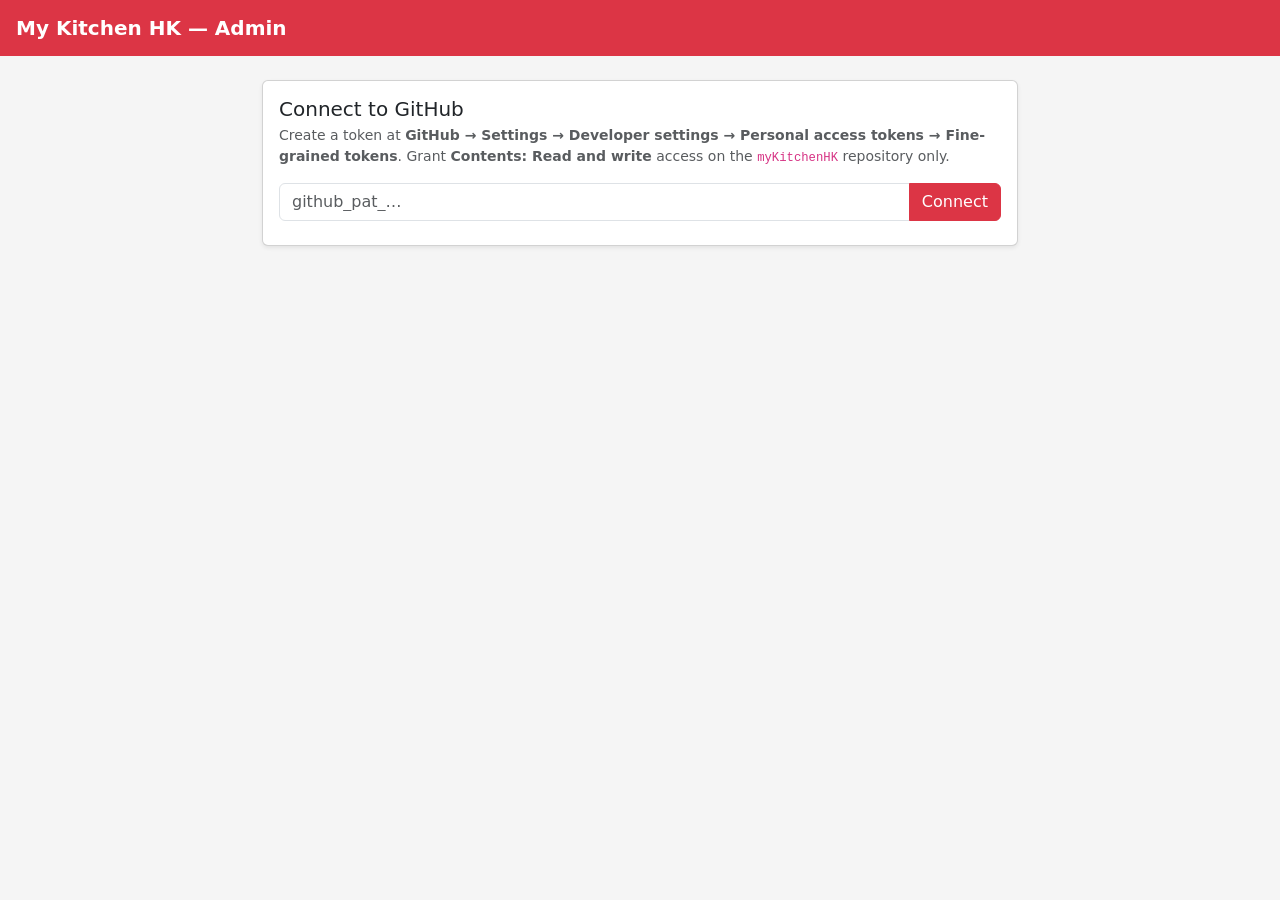
==== admin.html @ 9a6446fb "fixed up admin" ====
<!DOCTYPE html>
<html lang="en">
<head>
  <meta charset="UTF-8">
  <meta name="viewport" content="width=device-width, initial-scale=1">
  <meta name="robots" content="noindex, nofollow">
  <title>My Kitchen HK — Admin</title>
  <link href="https://cdn.jsdelivr.net/npm/bootstrap@5.3.2/dist/css/bootstrap.min.css" rel="stylesheet">
  <link href="https://cdn.jsdelivr.net/npm/bootstrap-icons@1.11.3/font/bootstrap-icons.css" rel="stylesheet">
  <style>
    body { background: #f5f5f5; padding-bottom: 72px; }
    .navbar-brand { font-weight: 700; }

    .item-card {
      background: white;
      border: 1px solid #dee2e6;
      border-radius: 8px;
      padding: 12px 16px;
      margin-bottom: 8px;
      display: flex;
      align-items: center;
      gap: 14px;
    }
    .item-thumb {
      width: 64px; height: 64px;
      object-fit: cover;
      border-radius: 6px;
      flex-shrink: 0;
    }
    .item-thumb-placeholder {
      width: 64px; height: 64px;
      border-radius: 6px;
      flex-shrink: 0;
      background: #e9ecef;
      display: flex;
      align-items: center;
      justify-content: center;
      color: #adb5bd;
      font-size: 22px;
    }
    .item-info { flex: 1; min-width: 0; }
    .item-info strong { display: block; white-space: nowrap; overflow: hidden; text-overflow: ellipsis; }
    .item-info .price-preview { font-size: .82rem; color: #495057; white-space: nowrap; overflow: hidden; text-overflow: ellipsis; }
    .item-info .ingredients-preview { font-size: .78rem; color: #868e96; }
    .move-col { display: flex; flex-direction: column; gap: 2px; }
    .move-col .btn { padding: 2px 7px; font-size: 12px; }
    .action-col { display: flex; gap: 6px; flex-shrink: 0; }

    /* Sticky bottom bar */
    .sticky-bar {
      position: fixed;
      bottom: 0; left: 0; right: 0;
      background: white;
      border-top: 1px solid #dee2e6;
      box-shadow: 0 -2px 12px rgba(0,0,0,.08);
      padding: 10px 20px;
      display: flex;
      align-items: center;
      justify-content: space-between;
      gap: 12px;
      z-index: 1040;
    }
    .sticky-bar #saveStatus { font-size: .85rem; flex: 1; text-align: right; }

    .nav-pills .nav-link.active { background-color: #dc3545; }
    .nav-pills .nav-link { color: #dc3545; }

    /* Image upload preview */
    #imagePreviewWrap { display: none; }
    #imagePreview { max-height: 120px; border-radius: 6px; border: 1px solid #dee2e6; }
    .upload-progress { font-size: .82rem; }
  </style>
</head>
<body>

<nav class="navbar navbar-dark bg-danger px-3">
  <span class="navbar-brand">My Kitchen HK &mdash; Admin</span>
  <button class="btn btn-outline-light btn-sm" id="logoutBtn" style="display:none">
    <i class="bi bi-box-arrow-right"></i> Logout
  </button>
</nav>

<div class="container py-4" style="max-width: 780px">

  <!-- Auth card -->
  <div id="authSection" class="card mb-4 shadow-sm">
    <div class="card-body">
      <h5 class="card-title mb-1">Connect to GitHub</h5>
      <p class="text-muted small mb-3">
        Create a token at <strong>GitHub &rarr; Settings &rarr; Developer settings &rarr; Personal access tokens &rarr; Fine-grained tokens</strong>.
        Grant <strong>Contents: Read and write</strong> access on the <code>myKitchenHK</code> repository only.
      </p>
      <div class="input-group">
        <input type="password" class="form-control" id="patInput" placeholder="github_pat_…" autocomplete="off">
        <button class="btn btn-danger" id="connectBtn">Connect</button>
      </div>
      <div id="authStatus" class="mt-2 small"></div>
    </div>
  </div>

  <!-- Editor -->
  <div id="editorSection" style="display:none">
    <ul class="nav nav-pills mb-3" id="tabPills"></ul>
    <div id="tabContent"></div>
  </div>

</div>

<!-- Sticky bottom bar (shown when connected) -->
<div class="sticky-bar" id="stickyBar" style="display:none">
  <button class="btn btn-outline-secondary" id="addItemBtn">
    <i class="bi bi-plus-circle"></i> Add Item
  </button>
  <div id="saveStatus"></div>
  <button class="btn btn-danger" id="saveBtn">
    <i class="bi bi-cloud-upload"></i> Save to GitHub
  </button>
</div>

<!-- Add / Edit modal -->
<div class="modal fade" id="itemModal" tabindex="-1" aria-labelledby="modalTitle" aria-hidden="true">
  <div class="modal-dialog modal-lg">
    <div class="modal-content">
      <div class="modal-header">
        <h5 class="modal-title" id="modalTitle">Add Item</h5>
        <button type="button" class="btn-close" data-bs-dismiss="modal"></button>
      </div>
      <div class="modal-body">
        <form id="itemForm" novalidate>

          <div class="row g-3">
            <div class="col-md-6">
              <label class="form-label fw-semibold">Category</label>
              <select class="form-select" id="itemCategory"></select>
            </div>
            <div class="col-md-6">
              <label class="form-label fw-semibold">Name <span class="text-danger">*</span></label>
              <input class="form-control" id="itemName" required>
            </div>
          </div>

          <div class="mt-3">
            <label class="form-label fw-semibold">Ingredients</label>
            <input class="form-control" id="itemIngredients" placeholder="gluten, chicken">
          </div>

          <div class="mt-3">
            <label class="form-label fw-semibold">Price</label>
            <textarea class="form-control font-monospace" id="itemPrice" rows="4"
              placeholder="$50.00&#10;$60.00 Beef/Buff&#10;$55.00 Chicken"></textarea>
            <div class="form-text">One price variant per line.</div>
          </div>

          <hr class="my-3">

          <!-- Image upload -->
          <div class="mt-3">
            <label class="form-label fw-semibold">Photo</label>
            <input type="file" class="form-control" id="itemImageFile" accept="image/*">
            <div class="form-text mb-2">Picking a file uploads it to the repo when you save. Max ~20 MB.</div>
            <div id="imagePreviewWrap" class="mb-2">
              <img id="imagePreview" src="" alt="Preview">
            </div>
            <div id="uploadStatus" class="upload-progress text-secondary"></div>
          </div>

          <div class="mt-3">
            <label class="form-label fw-semibold">Image path in repo</label>
            <input class="form-control font-monospace" id="itemImage" placeholder="assets/img/menu/filename.jpg">
            <div class="form-text">Auto-filled when you pick a file above. Edit to use an existing image.</div>
          </div>

          <div class="mt-3">
            <label class="form-label fw-semibold">WebP path <span class="text-muted fw-normal small">(optional)</span></label>
            <input class="form-control font-monospace" id="itemImageWebp" placeholder="assets/img/menu/filename.webp">
          </div>

          <div class="mt-3">
            <label class="form-label fw-semibold">Image alt text</label>
            <input class="form-control" id="itemAlt" placeholder="Describe the dish for accessibility">
          </div>

        </form>
      </div>
      <div class="modal-footer">
        <button class="btn btn-secondary" data-bs-dismiss="modal">Cancel</button>
        <button class="btn btn-danger" id="saveItemBtn">Save Item</button>
      </div>
    </div>
  </div>
</div>

<script src="https://cdn.jsdelivr.net/npm/bootstrap@5.3.2/dist/js/bootstrap.bundle.min.js"></script>
<script>
(function () {
  'use strict';

  const OWNER  = 'alexandurrr';
  const REPO   = 'myKitchenHK';
  const BRANCH = 'main';
  const FILE   = 'menu.json';
  const API    = `https://api.github.com/repos/${OWNER}/${REPO}/contents/${FILE}`;

  let pat      = localStorage.getItem('gh_pat') || '';
  let menuData = null;
  let fileSha  = null;
  let editing  = null;
  let activeTab = null;

  const itemModal = new bootstrap.Modal(document.getElementById('itemModal'));

  // ── Auth ─────────────────────────────────────────────────────────────────────

  document.getElementById('connectBtn').addEventListener('click', connect);
  document.getElementById('patInput').addEventListener('keydown', e => { if (e.key === 'Enter') connect(); });
  document.getElementById('logoutBtn').addEventListener('click', logout);

  async function connect() {
    const typed = document.getElementById('patInput').value.trim();
    if (typed) { pat = typed; localStorage.setItem('gh_pat', pat); }
    if (!pat) return setAuthStatus('Please enter a GitHub token.', 'danger');

    setAuthStatus('<i class="bi bi-arrow-repeat"></i> Connecting…', 'secondary');
    try {
      const result = await fetchMenuFromGitHub();
      menuData  = result.content;
      fileSha   = result.sha;
      activeTab = menuData.tabs[0]?.id || null;

      document.getElementById('authSection').style.display   = 'none';
      document.getElementById('editorSection').style.display = '';
      document.getElementById('stickyBar').style.display     = '';
      document.getElementById('logoutBtn').style.display     = '';
      renderEditor();
    } catch (err) {
      setAuthStatus('Error: ' + err.message, 'danger');
    }
  }

  function logout() {
    localStorage.removeItem('gh_pat');
    pat = ''; menuData = null; fileSha = null;
    document.getElementById('authSection').style.display   = '';
    document.getElementById('editorSection').style.display = 'none';
    document.getElementById('stickyBar').style.display     = 'none';
    document.getElementById('logoutBtn').style.display     = 'none';
    document.getElementById('patInput').value              = '';
    setAuthStatus('', '');
  }

  function setAuthStatus(html, type) {
    const el = document.getElementById('authStatus');
    el.innerHTML = html ? `<span class="text-${type}">${html}</span>` : '';
  }

  // ── GitHub API ───────────────────────────────────────────────────────────────

  async function githubFetch(path, opts = {}) {
    const res = await fetch(`https://api.github.com/repos/${OWNER}/${REPO}/contents/${path}`, {
      ...opts,
      headers: { 'Authorization': `Bearer ${pat}`, ...opts.headers }
    });
    return res;
  }

  async function fetchMenuFromGitHub() {
    const res = await githubFetch(FILE);
    if (!res.ok) {
      const body = await res.json().catch(() => ({}));
      throw new Error(body.message || res.statusText);
    }
    const file    = await res.json();
    const content = JSON.parse(atob(file.content.replace(/\n/g, '')));
    return { content, sha: file.sha };
  }

  function fileToBase64(file) {
    return new Promise((resolve, reject) => {
      const reader = new FileReader();
      reader.onload  = () => resolve(reader.result.split(',')[1]);
      reader.onerror = reject;
      reader.readAsDataURL(file);
    });
  }

  async function uploadImage(file, repoPath) {
    const base64 = await fileToBase64(file);

    // Get SHA if file already exists (needed for update)
    let sha = null;
    const check = await githubFetch(repoPath);
    if (check.ok) sha = (await check.json()).sha;

    const body = {
      message: `Upload image: ${repoPath.split('/').pop()}`,
      content: base64,
      branch:  BRANCH,
      ...(sha ? { sha } : {})
    };

    const res = await githubFetch(repoPath, {
      method:  'PUT',
      headers: { 'Content-Type': 'application/json' },
      body:    JSON.stringify(body)
    });

    if (!res.ok) {
      const err = await res.json().catch(() => ({}));
      throw new Error('Image upload failed: ' + (err.message || res.statusText));
    }
  }

  async function saveToGitHub() {
    const btn    = document.getElementById('saveBtn');
    const status = document.getElementById('saveStatus');
    btn.disabled = true;
    status.innerHTML = '<span class="text-secondary"><i class="bi bi-arrow-repeat"></i> Saving…</span>';

    try {
      const fresh = await fetchMenuFromGitHub();
      fileSha = fresh.sha;

      const json    = JSON.stringify(menuData, null, 2);
      const encoded = btoa(unescape(encodeURIComponent(json)));

      const res = await githubFetch(FILE, {
        method:  'PUT',
        headers: { 'Content-Type': 'application/json' },
        body: JSON.stringify({
          message: 'Update menu via admin panel',
          content: encoded,
          sha:     fileSha,
          branch:  BRANCH
        })
      });

      if (!res.ok) {
        const body = await res.json().catch(() => ({}));
        throw new Error(body.message || res.statusText);
      }

      const result = await res.json();
      fileSha = result.content.sha;
      status.innerHTML = '<span class="text-success"><i class="bi bi-check-circle"></i> Saved! Site updates in ~60 s.</span>';
    } catch (err) {
      status.innerHTML = `<span class="text-danger"><i class="bi bi-x-circle"></i> ${err.message}</span>`;
    } finally {
      btn.disabled = false;
    }
  }

  document.getElementById('saveBtn').addEventListener('click', saveToGitHub);

  // ── Editor ───────────────────────────────────────────────────────────────────

  function renderEditor() {
    renderPills();
    renderActiveTab();
  }

  function renderPills() {
    const pills = document.getElementById('tabPills');
    pills.innerHTML = menuData.tabs.map(tab => `
      <li class="nav-item">
        <button class="nav-link ${tab.id === activeTab ? 'active' : ''}" data-tab="${tab.id}">
          ${tab.label}
        </button>
      </li>`).join('');
    pills.querySelectorAll('button').forEach(btn =>
      btn.addEventListener('click', () => { activeTab = btn.dataset.tab; renderEditor(); })
    );
  }

  function renderActiveTab() {
    const tab     = menuData.tabs.find(t => t.id === activeTab);
    const content = document.getElementById('tabContent');
    if (!tab) { content.innerHTML = ''; return; }

    if (tab.items.length === 0) {
      content.innerHTML = '<div class="text-muted text-center py-5">No items yet — click <strong>Add Item</strong> to get started.</div>';
      return;
    }

    content.innerHTML = tab.items.map((item, i) => `
      <div class="item-card">
        ${item.image
          ? `<img src="${item.image}" class="item-thumb" alt="${escHtml(item.alt || '')}" onerror="this.style.display='none'">`
          : `<div class="item-thumb-placeholder"><i class="bi bi-image"></i></div>`}
        <div class="item-info">
          <strong>${escHtml(item.name)}</strong>
          <div class="ingredients-preview">${escHtml(item.ingredients || '—')}</div>
          <div class="price-preview">${escHtml((item.price || '').split('\n').join(' · '))}</div>
        </div>
        <div class="move-col">
          <button class="btn btn-outline-secondary btn-sm move-up" data-tab="${tab.id}" data-i="${i}" ${i === 0 ? 'disabled' : ''} title="Move up">↑</button>
          <button class="btn btn-outline-secondary btn-sm move-dn" data-tab="${tab.id}" data-i="${i}" ${i === tab.items.length - 1 ? 'disabled' : ''} title="Move down">↓</button>
        </div>
        <div class="action-col">
          <button class="btn btn-sm btn-outline-primary edit-btn" data-tab="${tab.id}" data-i="${i}">Edit</button>
          <button class="btn btn-sm btn-outline-danger del-btn"  data-tab="${tab.id}" data-i="${i}">Delete</button>
        </div>
      </div>`).join('');

    content.querySelectorAll('.edit-btn').forEach(b => b.addEventListener('click', () => openEdit(b.dataset.tab, +b.dataset.i)));
    content.querySelectorAll('.del-btn').forEach(b  => b.addEventListener('click', () => deleteItem(b.dataset.tab, +b.dataset.i)));
    content.querySelectorAll('.move-up').forEach(b  => b.addEventListener('click', () => moveItem(b.dataset.tab, +b.dataset.i, -1)));
    content.querySelectorAll('.move-dn').forEach(b  => b.addEventListener('click', () => moveItem(b.dataset.tab, +b.dataset.i, +1)));
  }

  function escHtml(str) {
    return String(str).replace(/&/g,'&amp;').replace(/</g,'&lt;').replace(/>/g,'&gt;').replace(/"/g,'&quot;');
  }

  // ── Modal ────────────────────────────────────────────────────────────────────

  function resetModal() {
    document.getElementById('itemForm').reset();
    document.getElementById('imagePreviewWrap').style.display = 'none';
    document.getElementById('imagePreview').src               = '';
    document.getElementById('uploadStatus').textContent       = '';
    document.getElementById('saveItemBtn').disabled           = false;
    document.getElementById('saveItemBtn').textContent        = 'Save Item';
  }

  function populateCategorySelect(selectedTabId) {
    document.getElementById('itemCategory').innerHTML =
      menuData.tabs.map(t => `<option value="${t.id}" ${t.id === selectedTabId ? 'selected' : ''}>${t.label}</option>`).join('');
  }

  // Image file picker → preview + auto-fill path
  document.getElementById('itemImageFile').addEventListener('change', function () {
    const file = this.files[0];
    if (!file) return;

    const reader = new FileReader();
    reader.onload = e => {
      document.getElementById('imagePreview').src               = e.target.result;
      document.getElementById('imagePreviewWrap').style.display = '';
    };
    reader.readAsDataURL(file);

    const slug = file.name.replace(/\s+/g, '_').toLowerCase();
    document.getElementById('itemImage').value = `assets/img/menu/${slug}`;
  });

  document.getElementById('addItemBtn').addEventListener('click', () => {
    editing = null;
    document.getElementById('modalTitle').textContent = 'Add Menu Item';
    resetModal();
    populateCategorySelect(activeTab);
    itemModal.show();
  });

  function openEdit(tabId, index) {
    editing = { tabId, index };
    const item = menuData.tabs.find(t => t.id === tabId).items[index];
    document.getElementById('modalTitle').textContent = 'Edit Menu Item';
    resetModal();
    populateCategorySelect(tabId);
    document.getElementById('itemName').value        = item.name        || '';
    document.getElementById('itemIngredients').value = item.ingredients || '';
    document.getElementById('itemPrice').value       = item.price       || '';
    document.getElementById('itemImage').value       = item.image       || '';
    document.getElementById('itemImageWebp').value   = item.imageWebp   || '';
    document.getElementById('itemAlt').value         = item.alt         || '';
    if (item.image) {
      document.getElementById('imagePreview').src               = item.image;
      document.getElementById('imagePreviewWrap').style.display = '';
    }
    itemModal.show();
  }

  document.getElementById('saveItemBtn').addEventListener('click', async () => {
    const name = document.getElementById('itemName').value.trim();
    if (!name) { document.getElementById('itemName').focus(); return; }

    const saveItemBtn  = document.getElementById('saveItemBtn');
    const uploadStatus = document.getElementById('uploadStatus');
    const fileInput    = document.getElementById('itemImageFile');
    const imagePath    = document.getElementById('itemImage').value.trim();

    saveItemBtn.disabled = true;

    try {
      // Upload image first if one was selected
      if (fileInput.files[0] && imagePath) {
        uploadStatus.innerHTML = '<i class="bi bi-arrow-repeat"></i> Uploading image…';
        saveItemBtn.textContent = 'Uploading…';
        await uploadImage(fileInput.files[0], imagePath);
        uploadStatus.innerHTML = '<span class="text-success"><i class="bi bi-check"></i> Image uploaded</span>';
      }

      const targetTabId = document.getElementById('itemCategory').value;
      const item = {
        name,
        ingredients: document.getElementById('itemIngredients').value.trim(),
        price:       document.getElementById('itemPrice').value.trim(),
        image:       imagePath,
        imageWebp:   document.getElementById('itemImageWebp').value.trim() || null,
        alt:         document.getElementById('itemAlt').value.trim()
      };

      if (editing) {
        const srcTab = menuData.tabs.find(t => t.id === editing.tabId);
        if (editing.tabId !== targetTabId) {
          srcTab.items.splice(editing.index, 1);
          menuData.tabs.find(t => t.id === targetTabId).items.push(item);
          activeTab = targetTabId;
        } else {
          srcTab.items[editing.index] = item;
        }
      } else {
        menuData.tabs.find(t => t.id === targetTabId).items.push(item);
        activeTab = targetTabId;
      }

      itemModal.hide();
      document.getElementById('saveStatus').innerHTML = '';
      renderEditor();
    } catch (err) {
      uploadStatus.innerHTML = `<span class="text-danger"><i class="bi bi-x-circle"></i> ${err.message}</span>`;
    } finally {
      saveItemBtn.disabled    = false;
      saveItemBtn.textContent = 'Save Item';
    }
  });

  // ── Item actions ─────────────────────────────────────────────────────────────

  function deleteItem(tabId, index) {
    const tab  = menuData.tabs.find(t => t.id === tabId);
    const name = tab.items[index]?.name || 'this item';
    if (!confirm(`Delete "${name}"?`)) return;
    tab.items.splice(index, 1);
    document.getElementById('saveStatus').innerHTML = '';
    renderEditor();
  }

  function moveItem(tabId, index, dir) {
    const items = menuData.tabs.find(t => t.id === tabId).items;
    const dest  = index + dir;
    if (dest < 0 || dest >= items.length) return;
    [items[index], items[dest]] = [items[dest], items[index]];
    renderEditor();
  }

  // ── Auto-connect ─────────────────────────────────────────────────────────────

  if (pat) {
    document.getElementById('patInput').value = pat;
    connect();
  }

})();
</script>
</body>
</html>
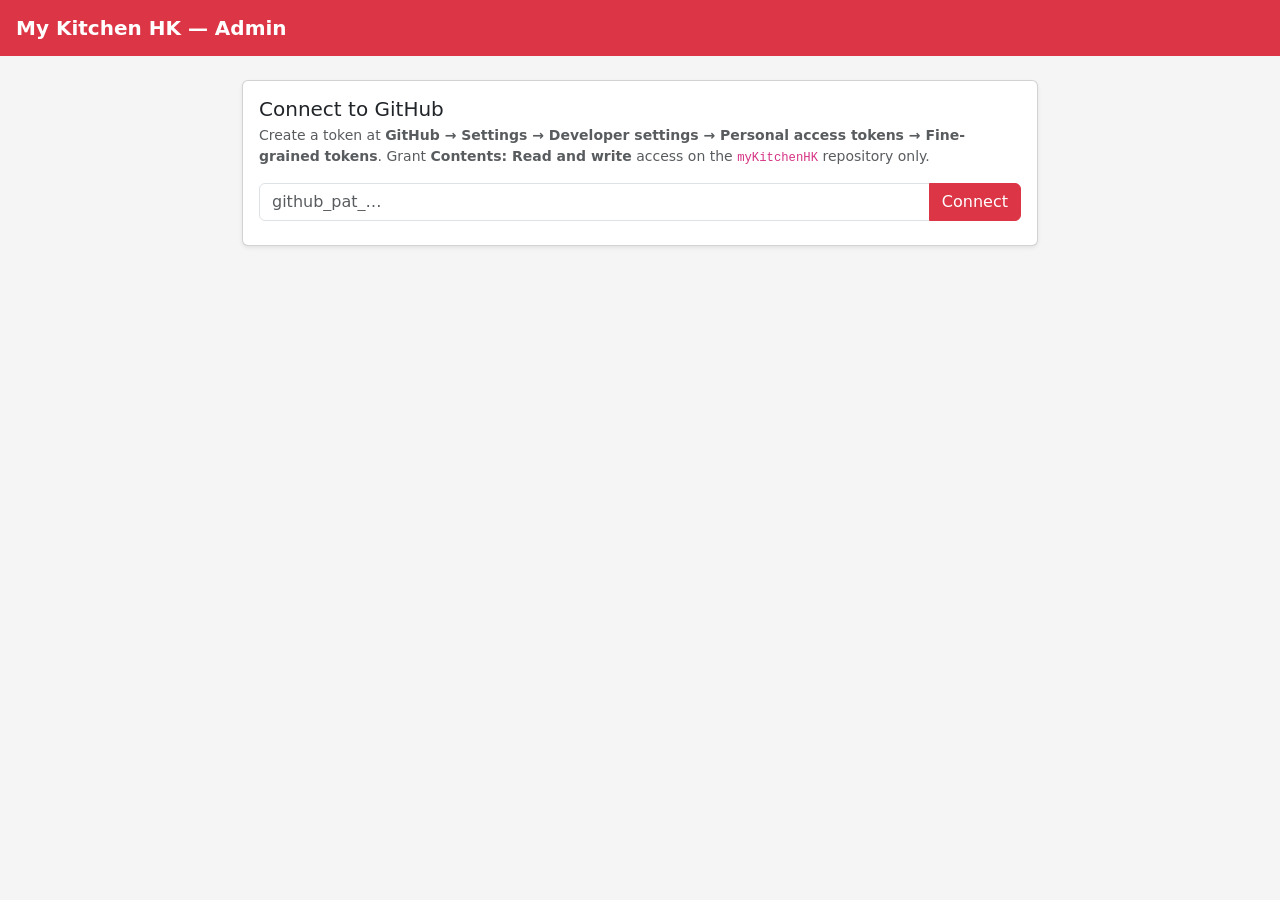
==== commit b26de32a: "added gallary in admin" ====
--- a/admin.html
+++ b/admin.html
@@ -11,32 +11,20 @@
     body { background: #f5f5f5; padding-bottom: 72px; }
     .navbar-brand { font-weight: 700; }
 
+    /* Menu item cards */
     .item-card {
-      background: white;
-      border: 1px solid #dee2e6;
-      border-radius: 8px;
-      padding: 12px 16px;
-      margin-bottom: 8px;
-      display: flex;
-      align-items: center;
-      gap: 14px;
+      background: white; border: 1px solid #dee2e6; border-radius: 8px;
+      padding: 12px 16px; margin-bottom: 8px;
+      display: flex; align-items: center; gap: 14px;
     }
     .item-thumb {
-      width: 64px; height: 64px;
-      object-fit: cover;
-      border-radius: 6px;
-      flex-shrink: 0;
+      width: 64px; height: 64px; object-fit: cover;
+      border-radius: 6px; flex-shrink: 0;
     }
     .item-thumb-placeholder {
-      width: 64px; height: 64px;
-      border-radius: 6px;
-      flex-shrink: 0;
-      background: #e9ecef;
-      display: flex;
-      align-items: center;
-      justify-content: center;
-      color: #adb5bd;
-      font-size: 22px;
+      width: 64px; height: 64px; border-radius: 6px; flex-shrink: 0;
+      background: #e9ecef; display: flex; align-items: center;
+      justify-content: center; color: #adb5bd; font-size: 22px;
     }
     .item-info { flex: 1; min-width: 0; }
     .item-info strong { display: block; white-space: nowrap; overflow: hidden; text-overflow: ellipsis; }
@@ -46,18 +34,29 @@
     .move-col .btn { padding: 2px 7px; font-size: 12px; }
     .action-col { display: flex; gap: 6px; flex-shrink: 0; }
 
+    /* Gallery grid */
+    .gallery-grid { display: grid; grid-template-columns: repeat(auto-fill, minmax(140px, 1fr)); gap: 10px; }
+    .gallery-card {
+      background: white; border: 1px solid #dee2e6; border-radius: 8px;
+      overflow: hidden; position: relative;
+    }
+    .gallery-card img { width: 100%; height: 110px; object-fit: cover; display: block; }
+    .gallery-card .gc-alt { font-size: .72rem; color: #555; padding: 4px 6px; white-space: nowrap; overflow: hidden; text-overflow: ellipsis; }
+    .gallery-card .gc-actions {
+      position: absolute; top: 4px; right: 4px;
+      display: flex; gap: 3px;
+    }
+    .gallery-card .gc-actions .btn { padding: 2px 6px; font-size: 11px; line-height: 1.4; }
+    .gallery-card .gc-move { display: flex; justify-content: space-between; padding: 2px 4px; border-top: 1px solid #f0f0f0; }
+    .gallery-card .gc-move .btn { padding: 1px 8px; font-size: 12px; }
+
     /* Sticky bottom bar */
     .sticky-bar {
-      position: fixed;
-      bottom: 0; left: 0; right: 0;
-      background: white;
-      border-top: 1px solid #dee2e6;
+      position: fixed; bottom: 0; left: 0; right: 0;
+      background: white; border-top: 1px solid #dee2e6;
       box-shadow: 0 -2px 12px rgba(0,0,0,.08);
       padding: 10px 20px;
-      display: flex;
-      align-items: center;
-      justify-content: space-between;
-      gap: 12px;
+      display: flex; align-items: center; justify-content: space-between; gap: 12px;
       z-index: 1040;
     }
     .sticky-bar #saveStatus { font-size: .85rem; flex: 1; text-align: right; }
@@ -65,7 +64,6 @@
     .nav-pills .nav-link.active { background-color: #dc3545; }
     .nav-pills .nav-link { color: #dc3545; }
 
-    /* Image upload preview */
     #imagePreviewWrap { display: none; }
     #imagePreview { max-height: 120px; border-radius: 6px; border: 1px solid #dee2e6; }
     .upload-progress { font-size: .82rem; }
@@ -80,9 +78,9 @@
   </button>
 </nav>
 
-<div class="container py-4" style="max-width: 780px">
-
-  <!-- Auth card -->
+<div class="container py-4" style="max-width: 820px">
+
+  <!-- Auth -->
   <div id="authSection" class="card mb-4 shadow-sm">
     <div class="card-body">
       <h5 class="card-title mb-1">Connect to GitHub</h5>
@@ -98,15 +96,49 @@
     </div>
   </div>
 
-  <!-- Editor -->
+  <!-- Announcement -->
+  <div id="announcementSection" class="card mb-4 shadow-sm border-0" style="display:none">
+    <div class="card-body">
+      <label class="form-label fw-semibold mb-1">
+        <i class="bi bi-megaphone text-danger"></i> Announcement Banner
+      </label>
+      <div class="input-group">
+        <input class="form-control" id="announcementInput"
+          placeholder="e.g. Closed this Sunday 8 June. Back Monday!">
+        <button class="btn btn-outline-secondary" id="announcementToggle" type="button" style="min-width:90px"></button>
+      </div>
+      <div class="form-text">Type a message, click <strong>Show</strong> to publish it on the site. Saves with <strong>Save to GitHub</strong>.</div>
+    </div>
+  </div>
+
+  <!-- Menu editor -->
   <div id="editorSection" style="display:none">
     <ul class="nav nav-pills mb-3" id="tabPills"></ul>
     <div id="tabContent"></div>
   </div>
 
+  <!-- Gallery editor -->
+  <div id="gallerySection" class="mt-4" style="display:none">
+    <div class="d-flex justify-content-between align-items-center mb-3">
+      <h5 class="mb-0"><i class="bi bi-images text-danger"></i> Gallery</h5>
+      <div class="d-flex gap-2 align-items-center">
+        <div id="gallerySaveStatus" class="small"></div>
+        <label class="btn btn-outline-secondary mb-0" id="uploadLabel">
+          <i class="bi bi-upload"></i> Upload Photos
+          <input type="file" id="galleryUpload" accept="image/*" multiple style="display:none">
+        </label>
+        <button class="btn btn-danger" id="saveGalleryBtn">
+          <i class="bi bi-cloud-upload"></i> Save Gallery
+        </button>
+      </div>
+    </div>
+    <div id="uploadingStatus" class="small text-secondary mb-2"></div>
+    <div class="gallery-grid" id="galleryGrid"></div>
+  </div>
+
 </div>
 
-<!-- Sticky bottom bar (shown when connected) -->
+<!-- Sticky bottom bar (menu save) -->
 <div class="sticky-bar" id="stickyBar" style="display:none">
   <button class="btn btn-outline-secondary" id="addItemBtn">
     <i class="bi bi-plus-circle"></i> Add Item
@@ -127,7 +159,6 @@
       </div>
       <div class="modal-body">
         <form id="itemForm" novalidate>
-
           <div class="row g-3">
             <div class="col-md-6">
               <label class="form-label fw-semibold">Category</label>
@@ -138,53 +169,61 @@
               <input class="form-control" id="itemName" required>
             </div>
           </div>
-
           <div class="mt-3">
             <label class="form-label fw-semibold">Ingredients</label>
             <input class="form-control" id="itemIngredients" placeholder="gluten, chicken">
           </div>
-
           <div class="mt-3">
             <label class="form-label fw-semibold">Price</label>
             <textarea class="form-control font-monospace" id="itemPrice" rows="4"
               placeholder="$50.00&#10;$60.00 Beef/Buff&#10;$55.00 Chicken"></textarea>
             <div class="form-text">One price variant per line.</div>
           </div>
-
           <hr class="my-3">
-
-          <!-- Image upload -->
           <div class="mt-3">
             <label class="form-label fw-semibold">Photo</label>
             <input type="file" class="form-control" id="itemImageFile" accept="image/*">
-            <div class="form-text mb-2">Picking a file uploads it to the repo when you save. Max ~20 MB.</div>
-            <div id="imagePreviewWrap" class="mb-2">
-              <img id="imagePreview" src="" alt="Preview">
-            </div>
+            <div class="form-text mb-2">Picks a file and uploads it when you save. Max ~20 MB.</div>
+            <div id="imagePreviewWrap" class="mb-2"><img id="imagePreview" src="" alt="Preview"></div>
             <div id="uploadStatus" class="upload-progress text-secondary"></div>
           </div>
-
           <div class="mt-3">
             <label class="form-label fw-semibold">Image path in repo</label>
             <input class="form-control font-monospace" id="itemImage" placeholder="assets/img/menu/filename.jpg">
-            <div class="form-text">Auto-filled when you pick a file above. Edit to use an existing image.</div>
+            <div class="form-text">Auto-filled when you pick a file. Edit to use an existing image.</div>
           </div>
-
           <div class="mt-3">
             <label class="form-label fw-semibold">WebP path <span class="text-muted fw-normal small">(optional)</span></label>
             <input class="form-control font-monospace" id="itemImageWebp" placeholder="assets/img/menu/filename.webp">
           </div>
-
           <div class="mt-3">
             <label class="form-label fw-semibold">Image alt text</label>
             <input class="form-control" id="itemAlt" placeholder="Describe the dish for accessibility">
           </div>
-
         </form>
       </div>
       <div class="modal-footer">
         <button class="btn btn-secondary" data-bs-dismiss="modal">Cancel</button>
         <button class="btn btn-danger" id="saveItemBtn">Save Item</button>
+      </div>
+    </div>
+  </div>
+</div>
+
+<!-- Gallery alt text modal -->
+<div class="modal fade" id="altModal" tabindex="-1" aria-hidden="true">
+  <div class="modal-dialog modal-sm">
+    <div class="modal-content">
+      <div class="modal-header py-2">
+        <h6 class="modal-title mb-0">Edit alt text</h6>
+        <button type="button" class="btn-close" data-bs-dismiss="modal"></button>
+      </div>
+      <div class="modal-body py-2">
+        <input class="form-control" id="altInput" placeholder="Describe the photo">
+      </div>
+      <div class="modal-footer py-2">
+        <button class="btn btn-sm btn-secondary" data-bs-dismiss="modal">Cancel</button>
+        <button class="btn btn-sm btn-danger" id="saveAltBtn">Save</button>
       </div>
     </div>
   </div>
@@ -198,80 +237,52 @@
   const OWNER  = 'alexandurrr';
   const REPO   = 'myKitchenHK';
   const BRANCH = 'main';
-  const FILE   = 'menu.json';
-  const API    = `https://api.github.com/repos/${OWNER}/${REPO}/contents/${FILE}`;
-
-  let pat      = localStorage.getItem('gh_pat') || '';
-  let menuData = null;
-  let fileSha  = null;
-  let editing  = null;
-  let activeTab = null;
+
+  let pat           = localStorage.getItem('gh_pat') || '';
+  let menuData      = null;
+  let menuSha       = null;
+  let galleryData   = null;
+  let gallerySha    = null;
+  let editing       = null;
+  let activeTab     = null;
+  let editingAltIdx = null;
 
   const itemModal = new bootstrap.Modal(document.getElementById('itemModal'));
-
-  // ── Auth ─────────────────────────────────────────────────────────────────────
-
-  document.getElementById('connectBtn').addEventListener('click', connect);
-  document.getElementById('patInput').addEventListener('keydown', e => { if (e.key === 'Enter') connect(); });
-  document.getElementById('logoutBtn').addEventListener('click', logout);
-
-  async function connect() {
-    const typed = document.getElementById('patInput').value.trim();
-    if (typed) { pat = typed; localStorage.setItem('gh_pat', pat); }
-    if (!pat) return setAuthStatus('Please enter a GitHub token.', 'danger');
-
-    setAuthStatus('<i class="bi bi-arrow-repeat"></i> Connecting…', 'secondary');
-    try {
-      const result = await fetchMenuFromGitHub();
-      menuData  = result.content;
-      fileSha   = result.sha;
-      activeTab = menuData.tabs[0]?.id || null;
-
-      document.getElementById('authSection').style.display   = 'none';
-      document.getElementById('editorSection').style.display = '';
-      document.getElementById('stickyBar').style.display     = '';
-      document.getElementById('logoutBtn').style.display     = '';
-      renderEditor();
-    } catch (err) {
-      setAuthStatus('Error: ' + err.message, 'danger');
-    }
-  }
-
-  function logout() {
-    localStorage.removeItem('gh_pat');
-    pat = ''; menuData = null; fileSha = null;
-    document.getElementById('authSection').style.display   = '';
-    document.getElementById('editorSection').style.display = 'none';
-    document.getElementById('stickyBar').style.display     = 'none';
-    document.getElementById('logoutBtn').style.display     = 'none';
-    document.getElementById('patInput').value              = '';
-    setAuthStatus('', '');
-  }
-
-  function setAuthStatus(html, type) {
-    const el = document.getElementById('authStatus');
-    el.innerHTML = html ? `<span class="text-${type}">${html}</span>` : '';
-  }
-
-  // ── GitHub API ───────────────────────────────────────────────────────────────
-
-  async function githubFetch(path, opts = {}) {
-    const res = await fetch(`https://api.github.com/repos/${OWNER}/${REPO}/contents/${path}`, {
+  const altModal  = new bootstrap.Modal(document.getElementById('altModal'));
+
+  // ── GitHub helpers ───────────────────────────────────────────────────────────
+
+  async function ghFetch(path, opts = {}) {
+    return fetch(`https://api.github.com/repos/${OWNER}/${REPO}/contents/${path}`, {
       ...opts,
       headers: { 'Authorization': `Bearer ${pat}`, ...opts.headers }
     });
-    return res;
-  }
-
-  async function fetchMenuFromGitHub() {
-    const res = await githubFetch(FILE);
+  }
+
+  async function loadFile(path) {
+    const res = await ghFetch(path);
     if (!res.ok) {
-      const body = await res.json().catch(() => ({}));
-      throw new Error(body.message || res.statusText);
+      const b = await res.json().catch(() => ({}));
+      throw new Error(b.message || res.statusText);
     }
     const file    = await res.json();
     const content = JSON.parse(atob(file.content.replace(/\n/g, '')));
     return { content, sha: file.sha };
+  }
+
+  async function saveFile(path, sha, content, message) {
+    const json    = JSON.stringify(content, null, 2);
+    const encoded = btoa(unescape(encodeURIComponent(json)));
+    const res = await ghFetch(path, {
+      method:  'PUT',
+      headers: { 'Content-Type': 'application/json' },
+      body: JSON.stringify({ message, content: encoded, sha, branch: BRANCH })
+    });
+    if (!res.ok) {
+      const b = await res.json().catch(() => ({}));
+      throw new Error(b.message || res.statusText);
+    }
+    return (await res.json()).content.sha;
   }
 
   function fileToBase64(file) {
@@ -285,86 +296,140 @@
 
   async function uploadImage(file, repoPath) {
     const base64 = await fileToBase64(file);
-
-    // Get SHA if file already exists (needed for update)
     let sha = null;
-    const check = await githubFetch(repoPath);
+    const check = await ghFetch(repoPath);
     if (check.ok) sha = (await check.json()).sha;
-
-    const body = {
-      message: `Upload image: ${repoPath.split('/').pop()}`,
-      content: base64,
-      branch:  BRANCH,
-      ...(sha ? { sha } : {})
-    };
-
-    const res = await githubFetch(repoPath, {
-      method:  'PUT',
-      headers: { 'Content-Type': 'application/json' },
-      body:    JSON.stringify(body)
+    const body = { message: `Upload: ${repoPath.split('/').pop()}`, content: base64, branch: BRANCH, ...(sha ? { sha } : {}) };
+    const res = await ghFetch(repoPath, {
+      method: 'PUT', headers: { 'Content-Type': 'application/json' }, body: JSON.stringify(body)
     });
-
     if (!res.ok) {
-      const err = await res.json().catch(() => ({}));
-      throw new Error('Image upload failed: ' + (err.message || res.statusText));
-    }
-  }
-
-  async function saveToGitHub() {
+      const b = await res.json().catch(() => ({}));
+      throw new Error('Upload failed: ' + (b.message || res.statusText));
+    }
+  }
+
+  // ── Auth ─────────────────────────────────────────────────────────────────────
+
+  document.getElementById('connectBtn').addEventListener('click', connect);
+  document.getElementById('patInput').addEventListener('keydown', e => { if (e.key === 'Enter') connect(); });
+  document.getElementById('logoutBtn').addEventListener('click', logout);
+
+  async function connect() {
+    const typed = document.getElementById('patInput').value.trim();
+    if (typed) { pat = typed; localStorage.setItem('gh_pat', pat); }
+    if (!pat) return setAuthStatus('Please enter a GitHub token.', 'danger');
+
+    setAuthStatus('<i class="bi bi-arrow-repeat"></i> Connecting…', 'secondary');
+    try {
+      const [menuResult, galleryResult] = await Promise.all([
+        loadFile('menu.json'),
+        loadFile('gallery.json')
+      ]);
+      menuData    = menuResult.content;
+      menuSha     = menuResult.sha;
+      galleryData = galleryResult.content;
+      gallerySha  = galleryResult.sha;
+      activeTab   = menuData.tabs[0]?.id || null;
+
+      document.getElementById('authSection').style.display        = 'none';
+      document.getElementById('announcementSection').style.display = '';
+      document.getElementById('editorSection').style.display      = '';
+      document.getElementById('gallerySection').style.display     = '';
+      document.getElementById('stickyBar').style.display          = '';
+      document.getElementById('logoutBtn').style.display          = '';
+      renderEditor();
+      renderGallery();
+    } catch (err) {
+      setAuthStatus('Error: ' + err.message, 'danger');
+    }
+  }
+
+  function logout() {
+    localStorage.removeItem('gh_pat');
+    pat = ''; menuData = null; menuSha = null; galleryData = null; gallerySha = null;
+    ['authSection'].forEach(id => document.getElementById(id).style.display = '');
+    ['announcementSection','editorSection','gallerySection','stickyBar'].forEach(id =>
+      document.getElementById(id).style.display = 'none');
+    document.getElementById('logoutBtn').style.display = 'none';
+    document.getElementById('patInput').value = '';
+    setAuthStatus('', '');
+  }
+
+  function setAuthStatus(html, type) {
+    const el = document.getElementById('authStatus');
+    el.innerHTML = html ? `<span class="text-${type}">${html}</span>` : '';
+  }
+
+  // ── Save menu ────────────────────────────────────────────────────────────────
+
+  document.getElementById('saveBtn').addEventListener('click', async () => {
     const btn    = document.getElementById('saveBtn');
     const status = document.getElementById('saveStatus');
     btn.disabled = true;
     status.innerHTML = '<span class="text-secondary"><i class="bi bi-arrow-repeat"></i> Saving…</span>';
-
     try {
-      const fresh = await fetchMenuFromGitHub();
-      fileSha = fresh.sha;
-
-      const json    = JSON.stringify(menuData, null, 2);
-      const encoded = btoa(unescape(encodeURIComponent(json)));
-
-      const res = await githubFetch(FILE, {
-        method:  'PUT',
-        headers: { 'Content-Type': 'application/json' },
-        body: JSON.stringify({
-          message: 'Update menu via admin panel',
-          content: encoded,
-          sha:     fileSha,
-          branch:  BRANCH
-        })
-      });
-
-      if (!res.ok) {
-        const body = await res.json().catch(() => ({}));
-        throw new Error(body.message || res.statusText);
-      }
-
-      const result = await res.json();
-      fileSha = result.content.sha;
+      const fresh = await loadFile('menu.json');
+      menuSha = fresh.sha;
+      menuSha = await saveFile('menu.json', menuSha, menuData, 'Update menu via admin panel');
       status.innerHTML = '<span class="text-success"><i class="bi bi-check-circle"></i> Saved! Site updates in ~60 s.</span>';
     } catch (err) {
       status.innerHTML = `<span class="text-danger"><i class="bi bi-x-circle"></i> ${err.message}</span>`;
-    } finally {
-      btn.disabled = false;
-    }
-  }
-
-  document.getElementById('saveBtn').addEventListener('click', saveToGitHub);
-
-  // ── Editor ───────────────────────────────────────────────────────────────────
+    } finally { btn.disabled = false; }
+  });
+
+  // ── Save gallery ─────────────────────────────────────────────────────────────
+
+  document.getElementById('saveGalleryBtn').addEventListener('click', async () => {
+    const btn    = document.getElementById('saveGalleryBtn');
+    const status = document.getElementById('gallerySaveStatus');
+    btn.disabled = true;
+    status.innerHTML = '<span class="text-secondary"><i class="bi bi-arrow-repeat"></i> Saving…</span>';
+    try {
+      const fresh = await loadFile('gallery.json');
+      gallerySha = fresh.sha;
+      gallerySha = await saveFile('gallery.json', gallerySha, galleryData, 'Update gallery via admin panel');
+      status.innerHTML = '<span class="text-success"><i class="bi bi-check-circle"></i> Saved!</span>';
+    } catch (err) {
+      status.innerHTML = `<span class="text-danger"><i class="bi bi-x-circle"></i> ${err.message}</span>`;
+    } finally { btn.disabled = false; }
+  });
+
+  // ── Announcement ─────────────────────────────────────────────────────────────
+
+  function renderAnnouncement() {
+    const input  = document.getElementById('announcementInput');
+    const toggle = document.getElementById('announcementToggle');
+    if (!input || !toggle) return;
+    input.value        = menuData.announcement || '';
+    toggle.textContent = menuData.announcementEnabled ? 'Hide' : 'Show';
+    toggle.className   = menuData.announcementEnabled ? 'btn btn-danger' : 'btn btn-outline-secondary';
+  }
+
+  document.getElementById('announcementToggle').addEventListener('click', () => {
+    menuData.announcement        = document.getElementById('announcementInput').value.trim();
+    menuData.announcementEnabled = !menuData.announcementEnabled;
+    document.getElementById('saveStatus').innerHTML = '';
+    renderAnnouncement();
+  });
+
+  document.getElementById('announcementInput').addEventListener('input', function () {
+    menuData.announcement = this.value;
+  });
+
+  // ── Menu editor ──────────────────────────────────────────────────────────────
 
   function renderEditor() {
     renderPills();
     renderActiveTab();
+    renderAnnouncement();
   }
 
   function renderPills() {
     const pills = document.getElementById('tabPills');
     pills.innerHTML = menuData.tabs.map(tab => `
       <li class="nav-item">
-        <button class="nav-link ${tab.id === activeTab ? 'active' : ''}" data-tab="${tab.id}">
-          ${tab.label}
-        </button>
+        <button class="nav-link ${tab.id === activeTab ? 'active' : ''}" data-tab="${tab.id}">${tab.label}</button>
       </li>`).join('');
     pills.querySelectorAll('button').forEach(btn =>
       btn.addEventListener('click', () => { activeTab = btn.dataset.tab; renderEditor(); })
@@ -375,16 +440,14 @@
     const tab     = menuData.tabs.find(t => t.id === activeTab);
     const content = document.getElementById('tabContent');
     if (!tab) { content.innerHTML = ''; return; }
-
     if (tab.items.length === 0) {
-      content.innerHTML = '<div class="text-muted text-center py-5">No items yet — click <strong>Add Item</strong> to get started.</div>';
+      content.innerHTML = '<div class="text-muted text-center py-5">No items yet — click <strong>Add Item</strong>.</div>';
       return;
     }
-
     content.innerHTML = tab.items.map((item, i) => `
       <div class="item-card">
         ${item.image
-          ? `<img src="${item.image}" class="item-thumb" alt="${escHtml(item.alt || '')}" onerror="this.style.display='none'">`
+          ? `<img src="${item.image}" class="item-thumb" alt="" onerror="this.style.display='none'">`
           : `<div class="item-thumb-placeholder"><i class="bi bi-image"></i></div>`}
         <div class="item-info">
           <strong>${escHtml(item.name)}</strong>
@@ -392,8 +455,8 @@
           <div class="price-preview">${escHtml((item.price || '').split('\n').join(' · '))}</div>
         </div>
         <div class="move-col">
-          <button class="btn btn-outline-secondary btn-sm move-up" data-tab="${tab.id}" data-i="${i}" ${i === 0 ? 'disabled' : ''} title="Move up">↑</button>
-          <button class="btn btn-outline-secondary btn-sm move-dn" data-tab="${tab.id}" data-i="${i}" ${i === tab.items.length - 1 ? 'disabled' : ''} title="Move down">↓</button>
+          <button class="btn btn-outline-secondary btn-sm move-up" data-tab="${tab.id}" data-i="${i}" ${i === 0 ? 'disabled' : ''}>↑</button>
+          <button class="btn btn-outline-secondary btn-sm move-dn" data-tab="${tab.id}" data-i="${i}" ${i === tab.items.length - 1 ? 'disabled' : ''}>↓</button>
         </div>
         <div class="action-col">
           <button class="btn btn-sm btn-outline-primary edit-btn" data-tab="${tab.id}" data-i="${i}">Edit</button>
@@ -411,7 +474,99 @@
     return String(str).replace(/&/g,'&amp;').replace(/</g,'&lt;').replace(/>/g,'&gt;').replace(/"/g,'&quot;');
   }
 
-  // ── Modal ────────────────────────────────────────────────────────────────────
+  // ── Gallery editor ───────────────────────────────────────────────────────────
+
+  function renderGallery() {
+    const grid = document.getElementById('galleryGrid');
+    if (!galleryData || !galleryData.images) { grid.innerHTML = ''; return; }
+    if (galleryData.images.length === 0) {
+      grid.innerHTML = '<div class="text-muted py-4">No photos yet — click Upload Photos.</div>';
+      return;
+    }
+    grid.innerHTML = galleryData.images.map((img, i) => `
+      <div class="gallery-card">
+        <img src="${img.image}" alt="${escHtml(img.alt || '')}" onerror="this.style.opacity='.3'">
+        <div class="gc-actions">
+          <button class="btn btn-sm btn-danger gc-del" data-i="${i}" title="Delete">&times;</button>
+        </div>
+        <div class="gc-alt gc-edit-alt" data-i="${i}" title="Click to edit alt text" style="cursor:pointer">
+          ${img.alt ? escHtml(img.alt) : '<span class="text-muted fst-italic">add alt text…</span>'}
+        </div>
+        <div class="gc-move">
+          <button class="btn btn-outline-secondary btn-sm gc-up" data-i="${i}" ${i === 0 ? 'disabled' : ''}>←</button>
+          <button class="btn btn-outline-secondary btn-sm gc-dn" data-i="${i}" ${i === galleryData.images.length - 1 ? 'disabled' : ''}>→</button>
+        </div>
+      </div>`).join('');
+
+    grid.querySelectorAll('.gc-del').forEach(b => b.addEventListener('click', () => deleteGalleryItem(+b.dataset.i)));
+    grid.querySelectorAll('.gc-up').forEach(b  => b.addEventListener('click', () => moveGalleryItem(+b.dataset.i, -1)));
+    grid.querySelectorAll('.gc-dn').forEach(b  => b.addEventListener('click', () => moveGalleryItem(+b.dataset.i, +1)));
+    grid.querySelectorAll('.gc-edit-alt').forEach(b => b.addEventListener('click', () => openAltModal(+b.dataset.i)));
+  }
+
+  function deleteGalleryItem(i) {
+    const name = galleryData.images[i]?.image.split('/').pop() || 'this photo';
+    if (!confirm(`Remove "${name}" from the gallery?`)) return;
+    galleryData.images.splice(i, 1);
+    document.getElementById('gallerySaveStatus').innerHTML = '';
+    renderGallery();
+  }
+
+  function moveGalleryItem(i, dir) {
+    const imgs = galleryData.images;
+    const dest = i + dir;
+    if (dest < 0 || dest >= imgs.length) return;
+    [imgs[i], imgs[dest]] = [imgs[dest], imgs[i]];
+    renderGallery();
+  }
+
+  // Alt text modal
+  function openAltModal(i) {
+    editingAltIdx = i;
+    document.getElementById('altInput').value = galleryData.images[i]?.alt || '';
+    altModal.show();
+    setTimeout(() => document.getElementById('altInput').focus(), 300);
+  }
+
+  document.getElementById('saveAltBtn').addEventListener('click', () => {
+    if (editingAltIdx === null) return;
+    galleryData.images[editingAltIdx].alt = document.getElementById('altInput').value.trim();
+    altModal.hide();
+    document.getElementById('gallerySaveStatus').innerHTML = '';
+    renderGallery();
+  });
+
+  // Gallery photo upload
+  document.getElementById('galleryUpload').addEventListener('change', async function () {
+    const files  = Array.from(this.files);
+    if (!files.length) return;
+    const status = document.getElementById('uploadingStatus');
+    const label  = document.getElementById('uploadLabel');
+    label.classList.add('disabled');
+
+    for (let i = 0; i < files.length; i++) {
+      const file = files[i];
+      const slug = file.name.replace(/\s+/g, '_').toLowerCase();
+      const path = `assets/img/gallery/${slug}`;
+      status.innerHTML = `<i class="bi bi-arrow-repeat"></i> Uploading ${i + 1}/${files.length}: ${escHtml(slug)}…`;
+      try {
+        await uploadImage(file, path);
+        galleryData.images.push({ image: path, imageWebp: null, alt: '' });
+      } catch (err) {
+        status.innerHTML = `<span class="text-danger">Failed: ${escHtml(err.message)}</span>`;
+        label.classList.remove('disabled');
+        return;
+      }
+    }
+
+    status.innerHTML = `<span class="text-success"><i class="bi bi-check-circle"></i> ${files.length} photo(s) uploaded — click <strong>Save Gallery</strong> to publish.</span>`;
+    label.classList.remove('disabled');
+    document.getElementById('gallerySaveStatus').innerHTML = '';
+    this.value = '';
+    renderGallery();
+  });
+
+  // ── Menu item modal ──────────────────────────────────────────────────────────
 
   function resetModal() {
     document.getElementById('itemForm').reset();
@@ -427,20 +582,16 @@
       menuData.tabs.map(t => `<option value="${t.id}" ${t.id === selectedTabId ? 'selected' : ''}>${t.label}</option>`).join('');
   }
 
-  // Image file picker → preview + auto-fill path
   document.getElementById('itemImageFile').addEventListener('change', function () {
     const file = this.files[0];
     if (!file) return;
-
     const reader = new FileReader();
     reader.onload = e => {
       document.getElementById('imagePreview').src               = e.target.result;
       document.getElementById('imagePreviewWrap').style.display = '';
     };
     reader.readAsDataURL(file);
-
-    const slug = file.name.replace(/\s+/g, '_').toLowerCase();
-    document.getElementById('itemImage').value = `assets/img/menu/${slug}`;
+    document.getElementById('itemImage').value = `assets/img/menu/${file.name.replace(/\s+/g,'_').toLowerCase()}`;
   });
 
   document.getElementById('addItemBtn').addEventListener('click', () => {
@@ -480,24 +631,20 @@
     const imagePath    = document.getElementById('itemImage').value.trim();
 
     saveItemBtn.disabled = true;
-
     try {
-      // Upload image first if one was selected
       if (fileInput.files[0] && imagePath) {
         uploadStatus.innerHTML = '<i class="bi bi-arrow-repeat"></i> Uploading image…';
         saveItemBtn.textContent = 'Uploading…';
         await uploadImage(fileInput.files[0], imagePath);
-        uploadStatus.innerHTML = '<span class="text-success"><i class="bi bi-check"></i> Image uploaded</span>';
+        uploadStatus.innerHTML = '<span class="text-success"><i class="bi bi-check"></i> Uploaded</span>';
       }
 
       const targetTabId = document.getElementById('itemCategory').value;
       const item = {
-        name,
-        ingredients: document.getElementById('itemIngredients').value.trim(),
-        price:       document.getElementById('itemPrice').value.trim(),
-        image:       imagePath,
-        imageWebp:   document.getElementById('itemImageWebp').value.trim() || null,
-        alt:         document.getElementById('itemAlt').value.trim()
+        name, ingredients: document.getElementById('itemIngredients').value.trim(),
+        price: document.getElementById('itemPrice').value.trim(), image: imagePath,
+        imageWebp: document.getElementById('itemImageWebp').value.trim() || null,
+        alt: document.getElementById('itemAlt').value.trim()
       };
 
       if (editing) {
@@ -506,9 +653,7 @@
           srcTab.items.splice(editing.index, 1);
           menuData.tabs.find(t => t.id === targetTabId).items.push(item);
           activeTab = targetTabId;
-        } else {
-          srcTab.items[editing.index] = item;
-        }
+        } else { srcTab.items[editing.index] = item; }
       } else {
         menuData.tabs.find(t => t.id === targetTabId).items.push(item);
         activeTab = targetTabId;
@@ -525,12 +670,9 @@
     }
   });
 
-  // ── Item actions ─────────────────────────────────────────────────────────────
-
   function deleteItem(tabId, index) {
     const tab  = menuData.tabs.find(t => t.id === tabId);
-    const name = tab.items[index]?.name || 'this item';
-    if (!confirm(`Delete "${name}"?`)) return;
+    if (!confirm(`Delete "${tab.items[index]?.name}"?`)) return;
     tab.items.splice(index, 1);
     document.getElementById('saveStatus').innerHTML = '';
     renderEditor();
@@ -546,10 +688,7 @@
 
   // ── Auto-connect ─────────────────────────────────────────────────────────────
 
-  if (pat) {
-    document.getElementById('patInput').value = pat;
-    connect();
-  }
+  if (pat) { document.getElementById('patInput').value = pat; connect(); }
 
 })();
 </script>
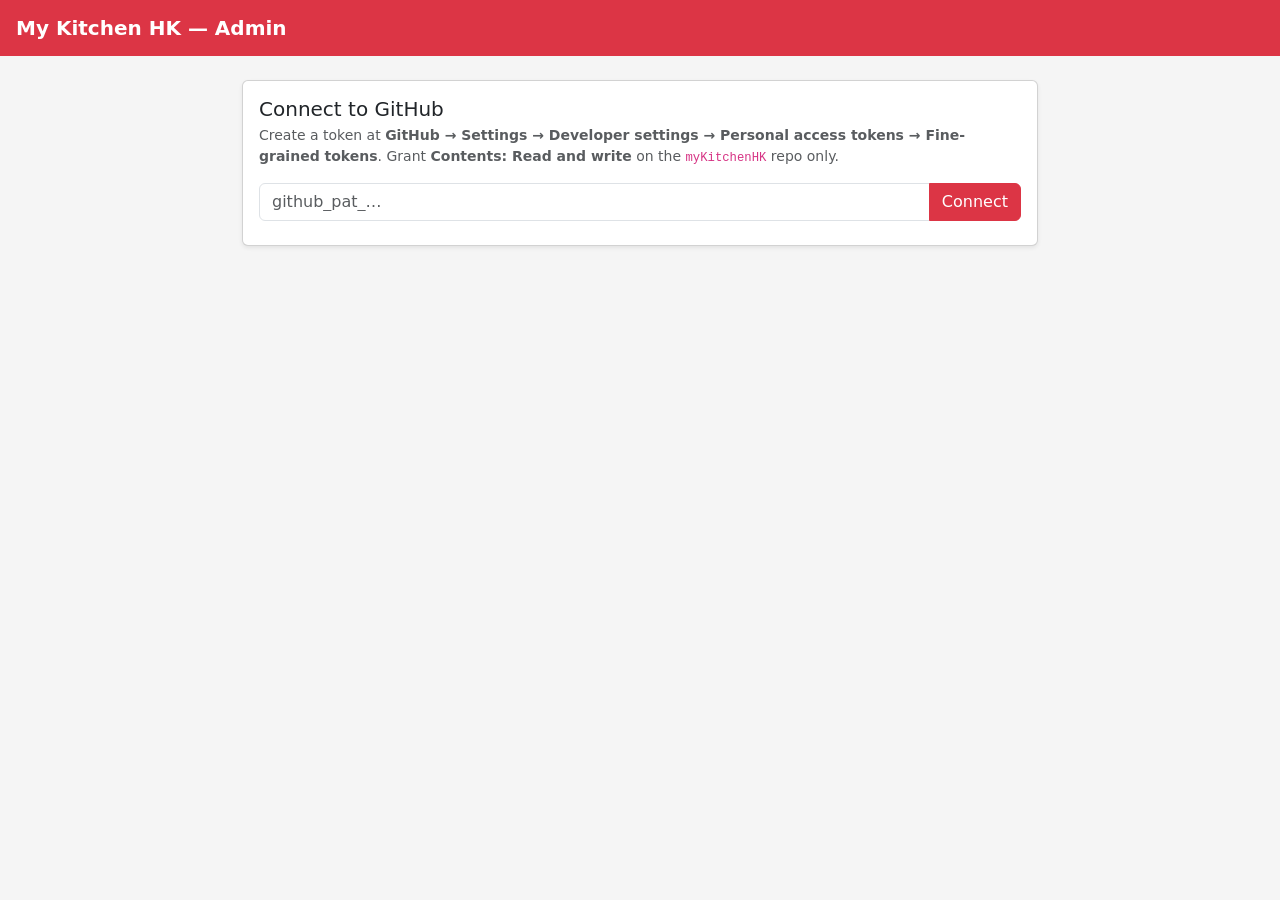
==== commit 636445f4: "added tab system" ====
--- a/admin.html
+++ b/admin.html
@@ -11,16 +11,13 @@
     body { background: #f5f5f5; padding-bottom: 72px; }
     .navbar-brand { font-weight: 700; }
 
-    /* Menu item cards */
+    /* Menu cards */
     .item-card {
       background: white; border: 1px solid #dee2e6; border-radius: 8px;
       padding: 12px 16px; margin-bottom: 8px;
       display: flex; align-items: center; gap: 14px;
     }
-    .item-thumb {
-      width: 64px; height: 64px; object-fit: cover;
-      border-radius: 6px; flex-shrink: 0;
-    }
+    .item-thumb { width: 64px; height: 64px; object-fit: cover; border-radius: 6px; flex-shrink: 0; }
     .item-thumb-placeholder {
       width: 64px; height: 64px; border-radius: 6px; flex-shrink: 0;
       background: #e9ecef; display: flex; align-items: center;
@@ -35,22 +32,22 @@
     .action-col { display: flex; gap: 6px; flex-shrink: 0; }
 
     /* Gallery grid */
-    .gallery-grid { display: grid; grid-template-columns: repeat(auto-fill, minmax(140px, 1fr)); gap: 10px; }
-    .gallery-card {
-      background: white; border: 1px solid #dee2e6; border-radius: 8px;
-      overflow: hidden; position: relative;
-    }
+    .gallery-grid { display: grid; grid-template-columns: repeat(auto-fill, minmax(150px, 1fr)); gap: 10px; }
+    .gallery-card { background: white; border: 1px solid #dee2e6; border-radius: 8px; overflow: hidden; position: relative; }
     .gallery-card img { width: 100%; height: 110px; object-fit: cover; display: block; }
-    .gallery-card .gc-alt { font-size: .72rem; color: #555; padding: 4px 6px; white-space: nowrap; overflow: hidden; text-overflow: ellipsis; }
-    .gallery-card .gc-actions {
+    .gallery-card .gc-alt {
+      font-size: .72rem; color: #555; padding: 4px 6px;
+      white-space: nowrap; overflow: hidden; text-overflow: ellipsis;
+      cursor: pointer;
+    }
+    .gallery-card .gc-del {
       position: absolute; top: 4px; right: 4px;
-      display: flex; gap: 3px;
-    }
-    .gallery-card .gc-actions .btn { padding: 2px 6px; font-size: 11px; line-height: 1.4; }
+      padding: 1px 6px; font-size: 13px; line-height: 1.5;
+    }
     .gallery-card .gc-move { display: flex; justify-content: space-between; padding: 2px 4px; border-top: 1px solid #f0f0f0; }
     .gallery-card .gc-move .btn { padding: 1px 8px; font-size: 12px; }
 
-    /* Sticky bottom bar */
+    /* Sticky bar */
     .sticky-bar {
       position: fixed; bottom: 0; left: 0; right: 0;
       background: white; border-top: 1px solid #dee2e6;
@@ -59,7 +56,7 @@
       display: flex; align-items: center; justify-content: space-between; gap: 12px;
       z-index: 1040;
     }
-    .sticky-bar #saveStatus { font-size: .85rem; flex: 1; text-align: right; }
+    #saveStatus { font-size: .85rem; flex: 1; text-align: right; }
 
     .nav-pills .nav-link.active { background-color: #dc3545; }
     .nav-pills .nav-link { color: #dc3545; }
@@ -86,7 +83,7 @@
       <h5 class="card-title mb-1">Connect to GitHub</h5>
       <p class="text-muted small mb-3">
         Create a token at <strong>GitHub &rarr; Settings &rarr; Developer settings &rarr; Personal access tokens &rarr; Fine-grained tokens</strong>.
-        Grant <strong>Contents: Read and write</strong> access on the <code>myKitchenHK</code> repository only.
+        Grant <strong>Contents: Read and write</strong> on the <code>myKitchenHK</code> repo only.
       </p>
       <div class="input-group">
         <input type="password" class="form-control" id="patInput" placeholder="github_pat_…" autocomplete="off">
@@ -103,45 +100,31 @@
         <i class="bi bi-megaphone text-danger"></i> Announcement Banner
       </label>
       <div class="input-group">
-        <input class="form-control" id="announcementInput"
-          placeholder="e.g. Closed this Sunday 8 June. Back Monday!">
+        <input class="form-control" id="announcementInput" placeholder="e.g. Closed this Sunday 8 June. Back Monday!">
         <button class="btn btn-outline-secondary" id="announcementToggle" type="button" style="min-width:90px"></button>
       </div>
-      <div class="form-text">Type a message, click <strong>Show</strong> to publish it on the site. Saves with <strong>Save to GitHub</strong>.</div>
+      <div class="form-text">Type a message, click <strong>Show</strong> to publish. Saves with <strong>Save to GitHub</strong>.</div>
     </div>
   </div>
 
-  <!-- Menu editor -->
+  <!-- Tabs + content -->
   <div id="editorSection" style="display:none">
     <ul class="nav nav-pills mb-3" id="tabPills"></ul>
     <div id="tabContent"></div>
   </div>
 
-  <!-- Gallery editor -->
-  <div id="gallerySection" class="mt-4" style="display:none">
-    <div class="d-flex justify-content-between align-items-center mb-3">
-      <h5 class="mb-0"><i class="bi bi-images text-danger"></i> Gallery</h5>
-      <div class="d-flex gap-2 align-items-center">
-        <div id="gallerySaveStatus" class="small"></div>
-        <label class="btn btn-outline-secondary mb-0" id="uploadLabel">
-          <i class="bi bi-upload"></i> Upload Photos
-          <input type="file" id="galleryUpload" accept="image/*" multiple style="display:none">
-        </label>
-        <button class="btn btn-danger" id="saveGalleryBtn">
-          <i class="bi bi-cloud-upload"></i> Save Gallery
-        </button>
-      </div>
-    </div>
-    <div id="uploadingStatus" class="small text-secondary mb-2"></div>
-    <div class="gallery-grid" id="galleryGrid"></div>
-  </div>
-
 </div>
 
-<!-- Sticky bottom bar (menu save) -->
+<!-- Hidden gallery file input -->
+<input type="file" id="galleryUpload" accept="image/*" multiple style="display:none">
+
+<!-- Sticky bar -->
 <div class="sticky-bar" id="stickyBar" style="display:none">
   <button class="btn btn-outline-secondary" id="addItemBtn">
     <i class="bi bi-plus-circle"></i> Add Item
+  </button>
+  <button class="btn btn-outline-secondary" id="uploadPhotosBtn" style="display:none">
+    <i class="bi bi-upload"></i> Upload Photos
   </button>
   <div id="saveStatus"></div>
   <button class="btn btn-danger" id="saveBtn">
@@ -149,7 +132,7 @@
   </button>
 </div>
 
-<!-- Add / Edit modal -->
+<!-- Menu item modal -->
 <div class="modal fade" id="itemModal" tabindex="-1" aria-labelledby="modalTitle" aria-hidden="true">
   <div class="modal-dialog modal-lg">
     <div class="modal-content">
@@ -210,7 +193,7 @@
   </div>
 </div>
 
-<!-- Gallery alt text modal -->
+<!-- Alt text modal -->
 <div class="modal fade" id="altModal" tabindex="-1" aria-hidden="true">
   <div class="modal-dialog modal-sm">
     <div class="modal-content">
@@ -234,9 +217,10 @@
 (function () {
   'use strict';
 
-  const OWNER  = 'alexandurrr';
-  const REPO   = 'myKitchenHK';
-  const BRANCH = 'main';
+  const OWNER       = 'alexandurrr';
+  const REPO        = 'myKitchenHK';
+  const BRANCH      = 'main';
+  const GALLERY_TAB = '__gallery__';
 
   let pat           = localStorage.getItem('gh_pat') || '';
   let menuData      = null;
@@ -309,6 +293,10 @@
     }
   }
 
+  function escHtml(str) {
+    return String(str).replace(/&/g,'&amp;').replace(/</g,'&lt;').replace(/>/g,'&gt;').replace(/"/g,'&quot;');
+  }
+
   // ── Auth ─────────────────────────────────────────────────────────────────────
 
   document.getElementById('connectBtn').addEventListener('click', connect);
@@ -330,16 +318,14 @@
       menuSha     = menuResult.sha;
       galleryData = galleryResult.content;
       gallerySha  = galleryResult.sha;
-      activeTab   = menuData.tabs[0]?.id || null;
+      activeTab   = menuData.tabs[0]?.id || GALLERY_TAB;
 
       document.getElementById('authSection').style.display        = 'none';
       document.getElementById('announcementSection').style.display = '';
       document.getElementById('editorSection').style.display      = '';
-      document.getElementById('gallerySection').style.display     = '';
       document.getElementById('stickyBar').style.display          = '';
       document.getElementById('logoutBtn').style.display          = '';
       renderEditor();
-      renderGallery();
     } catch (err) {
       setAuthStatus('Error: ' + err.message, 'danger');
     }
@@ -348,10 +334,11 @@
   function logout() {
     localStorage.removeItem('gh_pat');
     pat = ''; menuData = null; menuSha = null; galleryData = null; gallerySha = null;
-    ['authSection'].forEach(id => document.getElementById(id).style.display = '');
-    ['announcementSection','editorSection','gallerySection','stickyBar'].forEach(id =>
-      document.getElementById(id).style.display = 'none');
-    document.getElementById('logoutBtn').style.display = 'none';
+    document.getElementById('authSection').style.display        = '';
+    document.getElementById('announcementSection').style.display = 'none';
+    document.getElementById('editorSection').style.display      = 'none';
+    document.getElementById('stickyBar').style.display          = 'none';
+    document.getElementById('logoutBtn').style.display          = 'none';
     document.getElementById('patInput').value = '';
     setAuthStatus('', '');
   }
@@ -361,7 +348,7 @@
     el.innerHTML = html ? `<span class="text-${type}">${html}</span>` : '';
   }
 
-  // ── Save menu ────────────────────────────────────────────────────────────────
+  // ── Save (both files) ────────────────────────────────────────────────────────
 
   document.getElementById('saveBtn').addEventListener('click', async () => {
     const btn    = document.getElementById('saveBtn');
@@ -369,78 +356,82 @@
     btn.disabled = true;
     status.innerHTML = '<span class="text-secondary"><i class="bi bi-arrow-repeat"></i> Saving…</span>';
     try {
-      const fresh = await loadFile('menu.json');
-      menuSha = fresh.sha;
-      menuSha = await saveFile('menu.json', menuSha, menuData, 'Update menu via admin panel');
+      const [freshMenu, freshGallery] = await Promise.all([
+        loadFile('menu.json'),
+        loadFile('gallery.json')
+      ]);
+      menuSha    = freshMenu.sha;
+      gallerySha = freshGallery.sha;
+
+      await Promise.all([
+        saveFile('menu.json',    menuSha,    menuData,    'Update menu via admin panel'),
+        saveFile('gallery.json', gallerySha, galleryData, 'Update gallery via admin panel')
+      ]);
+
       status.innerHTML = '<span class="text-success"><i class="bi bi-check-circle"></i> Saved! Site updates in ~60 s.</span>';
     } catch (err) {
       status.innerHTML = `<span class="text-danger"><i class="bi bi-x-circle"></i> ${err.message}</span>`;
     } finally { btn.disabled = false; }
   });
 
-  // ── Save gallery ─────────────────────────────────────────────────────────────
-
-  document.getElementById('saveGalleryBtn').addEventListener('click', async () => {
-    const btn    = document.getElementById('saveGalleryBtn');
-    const status = document.getElementById('gallerySaveStatus');
-    btn.disabled = true;
-    status.innerHTML = '<span class="text-secondary"><i class="bi bi-arrow-repeat"></i> Saving…</span>';
-    try {
-      const fresh = await loadFile('gallery.json');
-      gallerySha = fresh.sha;
-      gallerySha = await saveFile('gallery.json', gallerySha, galleryData, 'Update gallery via admin panel');
-      status.innerHTML = '<span class="text-success"><i class="bi bi-check-circle"></i> Saved!</span>';
-    } catch (err) {
-      status.innerHTML = `<span class="text-danger"><i class="bi bi-x-circle"></i> ${err.message}</span>`;
-    } finally { btn.disabled = false; }
-  });
-
   // ── Announcement ─────────────────────────────────────────────────────────────
-
-  function renderAnnouncement() {
-    const input  = document.getElementById('announcementInput');
-    const toggle = document.getElementById('announcementToggle');
-    if (!input || !toggle) return;
-    input.value        = menuData.announcement || '';
-    toggle.textContent = menuData.announcementEnabled ? 'Hide' : 'Show';
-    toggle.className   = menuData.announcementEnabled ? 'btn btn-danger' : 'btn btn-outline-secondary';
-  }
 
   document.getElementById('announcementToggle').addEventListener('click', () => {
     menuData.announcement        = document.getElementById('announcementInput').value.trim();
     menuData.announcementEnabled = !menuData.announcementEnabled;
     document.getElementById('saveStatus').innerHTML = '';
-    renderAnnouncement();
+    syncAnnouncementUI();
   });
 
   document.getElementById('announcementInput').addEventListener('input', function () {
     menuData.announcement = this.value;
   });
 
-  // ── Menu editor ──────────────────────────────────────────────────────────────
+  function syncAnnouncementUI() {
+    const enabled = !!menuData.announcementEnabled;
+    document.getElementById('announcementInput').value  = menuData.announcement || '';
+    document.getElementById('announcementToggle').textContent = enabled ? 'Hide' : 'Show';
+    document.getElementById('announcementToggle').className   = enabled
+      ? 'btn btn-danger' : 'btn btn-outline-secondary';
+  }
+
+  // ── Tab rendering ────────────────────────────────────────────────────────────
 
   function renderEditor() {
     renderPills();
     renderActiveTab();
-    renderAnnouncement();
+    syncAnnouncementUI();
   }
 
   function renderPills() {
     const pills = document.getElementById('tabPills');
-    pills.innerHTML = menuData.tabs.map(tab => `
+    const tabs  = [
+      ...menuData.tabs.map(t => ({ id: t.id, label: t.label })),
+      { id: GALLERY_TAB, label: '<i class="bi bi-images"></i> Gallery' }
+    ];
+    pills.innerHTML = tabs.map(t => `
       <li class="nav-item">
-        <button class="nav-link ${tab.id === activeTab ? 'active' : ''}" data-tab="${tab.id}">${tab.label}</button>
+        <button class="nav-link ${t.id === activeTab ? 'active' : ''}" data-tab="${t.id}">${t.label}</button>
       </li>`).join('');
     pills.querySelectorAll('button').forEach(btn =>
-      btn.addEventListener('click', () => { activeTab = btn.dataset.tab; renderEditor(); })
+      btn.addEventListener('click', () => { activeTab = btn.dataset.tab; renderActiveTab(); renderPills(); })
     );
   }
 
   function renderActiveTab() {
+    const isGallery = activeTab === GALLERY_TAB;
+    document.getElementById('addItemBtn').style.display      = isGallery ? 'none' : '';
+    document.getElementById('uploadPhotosBtn').style.display = isGallery ? '' : 'none';
+    isGallery ? renderGalleryContent() : renderMenuContent();
+  }
+
+  // ── Menu tab ─────────────────────────────────────────────────────────────────
+
+  function renderMenuContent() {
     const tab     = menuData.tabs.find(t => t.id === activeTab);
     const content = document.getElementById('tabContent');
     if (!tab) { content.innerHTML = ''; return; }
-    if (tab.items.length === 0) {
+    if (!tab.items.length) {
       content.innerHTML = '<div class="text-muted text-center py-5">No items yet — click <strong>Add Item</strong>.</div>';
       return;
     }
@@ -456,60 +447,69 @@
         </div>
         <div class="move-col">
           <button class="btn btn-outline-secondary btn-sm move-up" data-tab="${tab.id}" data-i="${i}" ${i === 0 ? 'disabled' : ''}>↑</button>
-          <button class="btn btn-outline-secondary btn-sm move-dn" data-tab="${tab.id}" data-i="${i}" ${i === tab.items.length - 1 ? 'disabled' : ''}>↓</button>
+          <button class="btn btn-outline-secondary btn-sm move-dn" data-tab="${tab.id}" data-i="${i}" ${i === tab.items.length-1 ? 'disabled' : ''}>↓</button>
         </div>
         <div class="action-col">
           <button class="btn btn-sm btn-outline-primary edit-btn" data-tab="${tab.id}" data-i="${i}">Edit</button>
-          <button class="btn btn-sm btn-outline-danger del-btn"  data-tab="${tab.id}" data-i="${i}">Delete</button>
+          <button class="btn btn-sm btn-outline-danger del-btn"   data-tab="${tab.id}" data-i="${i}">Delete</button>
         </div>
       </div>`).join('');
 
     content.querySelectorAll('.edit-btn').forEach(b => b.addEventListener('click', () => openEdit(b.dataset.tab, +b.dataset.i)));
     content.querySelectorAll('.del-btn').forEach(b  => b.addEventListener('click', () => deleteItem(b.dataset.tab, +b.dataset.i)));
-    content.querySelectorAll('.move-up').forEach(b  => b.addEventListener('click', () => moveItem(b.dataset.tab, +b.dataset.i, -1)));
-    content.querySelectorAll('.move-dn').forEach(b  => b.addEventListener('click', () => moveItem(b.dataset.tab, +b.dataset.i, +1)));
-  }
-
-  function escHtml(str) {
-    return String(str).replace(/&/g,'&amp;').replace(/</g,'&lt;').replace(/>/g,'&gt;').replace(/"/g,'&quot;');
-  }
-
-  // ── Gallery editor ───────────────────────────────────────────────────────────
-
-  function renderGallery() {
-    const grid = document.getElementById('galleryGrid');
-    if (!galleryData || !galleryData.images) { grid.innerHTML = ''; return; }
-    if (galleryData.images.length === 0) {
-      grid.innerHTML = '<div class="text-muted py-4">No photos yet — click Upload Photos.</div>';
+    content.querySelectorAll('.move-up').forEach(b  => b.addEventListener('click', () => moveMenuItem(b.dataset.tab, +b.dataset.i, -1)));
+    content.querySelectorAll('.move-dn').forEach(b  => b.addEventListener('click', () => moveMenuItem(b.dataset.tab, +b.dataset.i, +1)));
+  }
+
+  function deleteItem(tabId, index) {
+    const tab = menuData.tabs.find(t => t.id === tabId);
+    if (!confirm(`Delete "${tab.items[index]?.name}"?`)) return;
+    tab.items.splice(index, 1);
+    document.getElementById('saveStatus').innerHTML = '';
+    renderMenuContent();
+  }
+
+  function moveMenuItem(tabId, index, dir) {
+    const items = menuData.tabs.find(t => t.id === tabId).items;
+    const dest  = index + dir;
+    if (dest < 0 || dest >= items.length) return;
+    [items[index], items[dest]] = [items[dest], items[index]];
+    renderMenuContent();
+  }
+
+  // ── Gallery tab ───────────────────────────────────────────────────────────────
+
+  function renderGalleryContent() {
+    const content = document.getElementById('tabContent');
+    if (!galleryData?.images?.length) {
+      content.innerHTML = '<div class="text-muted text-center py-5">No photos yet — click <strong>Upload Photos</strong>.</div>';
       return;
     }
-    grid.innerHTML = galleryData.images.map((img, i) => `
+    content.innerHTML = `<div class="gallery-grid">${galleryData.images.map((img, i) => `
       <div class="gallery-card">
-        <img src="${img.image}" alt="${escHtml(img.alt || '')}" onerror="this.style.opacity='.3'">
-        <div class="gc-actions">
-          <button class="btn btn-sm btn-danger gc-del" data-i="${i}" title="Delete">&times;</button>
-        </div>
-        <div class="gc-alt gc-edit-alt" data-i="${i}" title="Click to edit alt text" style="cursor:pointer">
+        <img src="${img.image}" alt="${escHtml(img.alt || '')}" onerror="this.style.opacity='.25'">
+        <button class="btn btn-sm btn-danger gc-del" data-i="${i}">&times;</button>
+        <div class="gc-alt gc-edit-alt" data-i="${i}" title="Click to edit alt text">
           ${img.alt ? escHtml(img.alt) : '<span class="text-muted fst-italic">add alt text…</span>'}
         </div>
         <div class="gc-move">
           <button class="btn btn-outline-secondary btn-sm gc-up" data-i="${i}" ${i === 0 ? 'disabled' : ''}>←</button>
-          <button class="btn btn-outline-secondary btn-sm gc-dn" data-i="${i}" ${i === galleryData.images.length - 1 ? 'disabled' : ''}>→</button>
+          <button class="btn btn-outline-secondary btn-sm gc-dn" data-i="${i}" ${i === galleryData.images.length-1 ? 'disabled' : ''}>→</button>
         </div>
-      </div>`).join('');
-
-    grid.querySelectorAll('.gc-del').forEach(b => b.addEventListener('click', () => deleteGalleryItem(+b.dataset.i)));
-    grid.querySelectorAll('.gc-up').forEach(b  => b.addEventListener('click', () => moveGalleryItem(+b.dataset.i, -1)));
-    grid.querySelectorAll('.gc-dn').forEach(b  => b.addEventListener('click', () => moveGalleryItem(+b.dataset.i, +1)));
-    grid.querySelectorAll('.gc-edit-alt').forEach(b => b.addEventListener('click', () => openAltModal(+b.dataset.i)));
+      </div>`).join('')}</div>`;
+
+    content.querySelectorAll('.gc-del').forEach(b => b.addEventListener('click', () => deleteGalleryItem(+b.dataset.i)));
+    content.querySelectorAll('.gc-up').forEach(b  => b.addEventListener('click', () => moveGalleryItem(+b.dataset.i, -1)));
+    content.querySelectorAll('.gc-dn').forEach(b  => b.addEventListener('click', () => moveGalleryItem(+b.dataset.i, +1)));
+    content.querySelectorAll('.gc-edit-alt').forEach(b => b.addEventListener('click', () => openAltModal(+b.dataset.i)));
   }
 
   function deleteGalleryItem(i) {
     const name = galleryData.images[i]?.image.split('/').pop() || 'this photo';
     if (!confirm(`Remove "${name}" from the gallery?`)) return;
     galleryData.images.splice(i, 1);
-    document.getElementById('gallerySaveStatus').innerHTML = '';
-    renderGallery();
+    document.getElementById('saveStatus').innerHTML = '';
+    renderGalleryContent();
   }
 
   function moveGalleryItem(i, dir) {
@@ -517,7 +517,7 @@
     const dest = i + dir;
     if (dest < 0 || dest >= imgs.length) return;
     [imgs[i], imgs[dest]] = [imgs[dest], imgs[i]];
-    renderGallery();
+    renderGalleryContent();
   }
 
   // Alt text modal
@@ -531,39 +531,44 @@
   document.getElementById('saveAltBtn').addEventListener('click', () => {
     if (editingAltIdx === null) return;
     galleryData.images[editingAltIdx].alt = document.getElementById('altInput').value.trim();
+    editingAltIdx = null;
     altModal.hide();
-    document.getElementById('gallerySaveStatus').innerHTML = '';
-    renderGallery();
-  });
-
-  // Gallery photo upload
+    document.getElementById('saveStatus').innerHTML = '';
+    renderGalleryContent();
+  });
+
+  // Photo upload
+  document.getElementById('uploadPhotosBtn').addEventListener('click', () => {
+    document.getElementById('galleryUpload').click();
+  });
+
   document.getElementById('galleryUpload').addEventListener('change', async function () {
     const files  = Array.from(this.files);
     if (!files.length) return;
-    const status = document.getElementById('uploadingStatus');
-    const label  = document.getElementById('uploadLabel');
-    label.classList.add('disabled');
+    const status = document.getElementById('saveStatus');
+    const btn    = document.getElementById('uploadPhotosBtn');
+    btn.disabled = true;
 
     for (let i = 0; i < files.length; i++) {
       const file = files[i];
       const slug = file.name.replace(/\s+/g, '_').toLowerCase();
       const path = `assets/img/gallery/${slug}`;
-      status.innerHTML = `<i class="bi bi-arrow-repeat"></i> Uploading ${i + 1}/${files.length}: ${escHtml(slug)}…`;
+      status.innerHTML = `<span class="text-secondary"><i class="bi bi-arrow-repeat"></i> Uploading ${i+1}/${files.length}: ${escHtml(slug)}</span>`;
       try {
         await uploadImage(file, path);
         galleryData.images.push({ image: path, imageWebp: null, alt: '' });
       } catch (err) {
-        status.innerHTML = `<span class="text-danger">Failed: ${escHtml(err.message)}</span>`;
-        label.classList.remove('disabled');
+        status.innerHTML = `<span class="text-danger"><i class="bi bi-x-circle"></i> ${escHtml(err.message)}</span>`;
+        btn.disabled = false;
+        this.value = '';
         return;
       }
     }
 
-    status.innerHTML = `<span class="text-success"><i class="bi bi-check-circle"></i> ${files.length} photo(s) uploaded — click <strong>Save Gallery</strong> to publish.</span>`;
-    label.classList.remove('disabled');
-    document.getElementById('gallerySaveStatus').innerHTML = '';
-    this.value = '';
-    renderGallery();
+    status.innerHTML = `<span class="text-success"><i class="bi bi-check-circle"></i> ${files.length} photo(s) uploaded — click <strong>Save to GitHub</strong> to publish.</span>`;
+    btn.disabled = false;
+    this.value   = '';
+    renderGalleryContent();
   });
 
   // ── Menu item modal ──────────────────────────────────────────────────────────
@@ -633,7 +638,7 @@
     saveItemBtn.disabled = true;
     try {
       if (fileInput.files[0] && imagePath) {
-        uploadStatus.innerHTML = '<i class="bi bi-arrow-repeat"></i> Uploading image…';
+        uploadStatus.innerHTML  = '<i class="bi bi-arrow-repeat"></i> Uploading image…';
         saveItemBtn.textContent = 'Uploading…';
         await uploadImage(fileInput.files[0], imagePath);
         uploadStatus.innerHTML = '<span class="text-success"><i class="bi bi-check"></i> Uploaded</span>';
@@ -641,10 +646,12 @@
 
       const targetTabId = document.getElementById('itemCategory').value;
       const item = {
-        name, ingredients: document.getElementById('itemIngredients').value.trim(),
-        price: document.getElementById('itemPrice').value.trim(), image: imagePath,
-        imageWebp: document.getElementById('itemImageWebp').value.trim() || null,
-        alt: document.getElementById('itemAlt').value.trim()
+        name,
+        ingredients: document.getElementById('itemIngredients').value.trim(),
+        price:       document.getElementById('itemPrice').value.trim(),
+        image:       imagePath,
+        imageWebp:   document.getElementById('itemImageWebp').value.trim() || null,
+        alt:         document.getElementById('itemAlt').value.trim()
       };
 
       if (editing) {
@@ -661,7 +668,7 @@
 
       itemModal.hide();
       document.getElementById('saveStatus').innerHTML = '';
-      renderEditor();
+      renderMenuContent();
     } catch (err) {
       uploadStatus.innerHTML = `<span class="text-danger"><i class="bi bi-x-circle"></i> ${err.message}</span>`;
     } finally {
@@ -670,22 +677,6 @@
     }
   });
 
-  function deleteItem(tabId, index) {
-    const tab  = menuData.tabs.find(t => t.id === tabId);
-    if (!confirm(`Delete "${tab.items[index]?.name}"?`)) return;
-    tab.items.splice(index, 1);
-    document.getElementById('saveStatus').innerHTML = '';
-    renderEditor();
-  }
-
-  function moveItem(tabId, index, dir) {
-    const items = menuData.tabs.find(t => t.id === tabId).items;
-    const dest  = index + dir;
-    if (dest < 0 || dest >= items.length) return;
-    [items[index], items[dest]] = [items[dest], items[index]];
-    renderEditor();
-  }
-
   // ── Auto-connect ─────────────────────────────────────────────────────────────
 
   if (pat) { document.getElementById('patInput').value = pat; connect(); }
